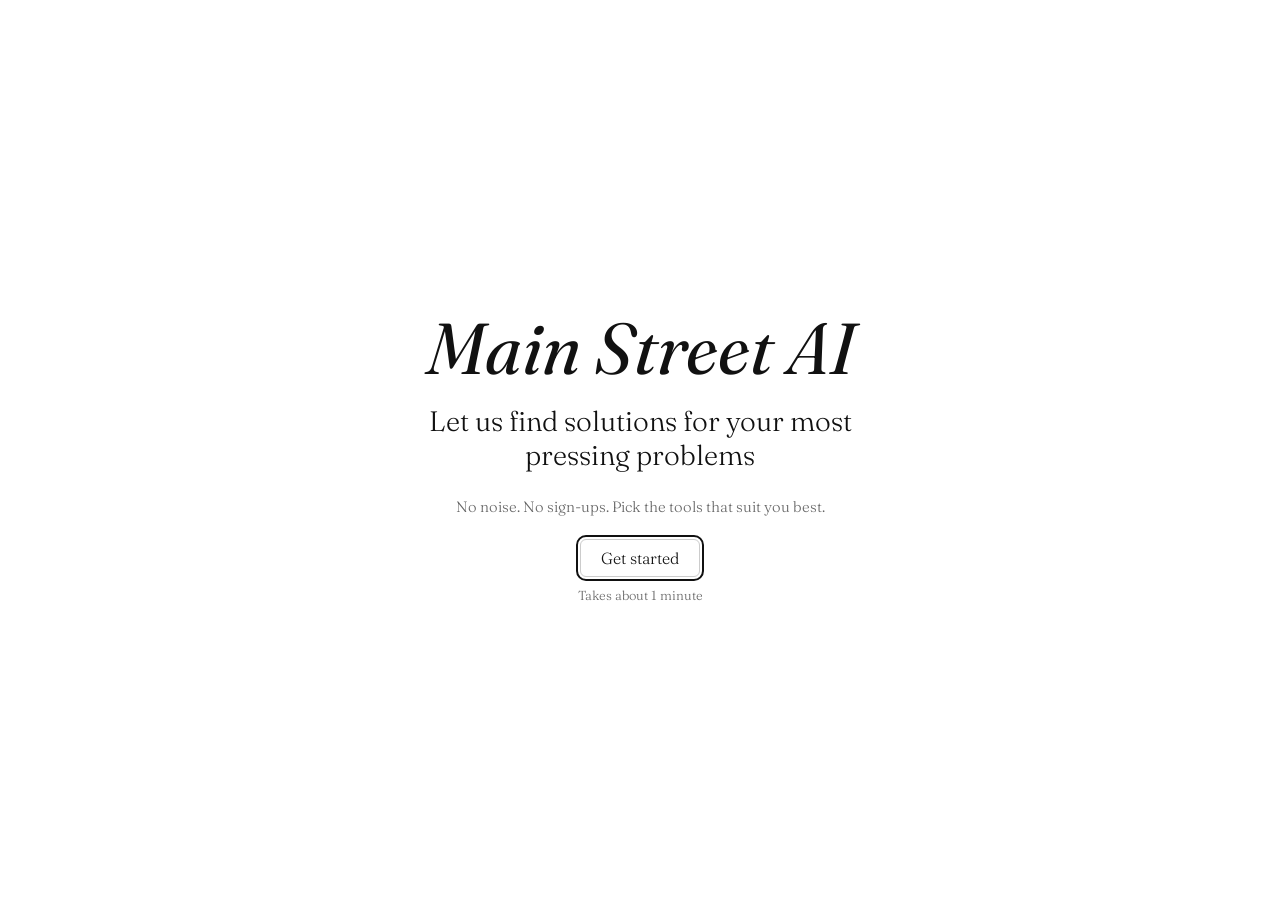
==== results.html @ 28d640fb "refactor results page" ====
<!doctype html>
<html lang="en">
<head>
  <meta charset="utf-8">
  <meta name="viewport" content="width=device-width, initial-scale=1">
  <title>Your Tools · Main Street AI</title>
  <link rel="preconnect" href="https://fonts.googleapis.com">
  <link rel="preconnect" href="https://fonts.gstatic.com" crossorigin>
  <link rel="stylesheet" href="https://fonts.googleapis.com/css2?family=Fraunces:ital,opsz,wght@0,9..144,300;0,9..144,400;1,9..144,400&display=swap">
  <link rel="stylesheet" href="style.css">
</head>
<body>
  <main class="wide">
    <h1 class="sr-only">Recommended tools for your business</h1>
    <p class="status" id="loading" role="status">Finding tools that fit your business...</p>

    <div id="error" hidden>
      <p class="status" id="errorText" role="alert"></p>
      <div class="buttons centered"><button id="retry">Try again</button></div>
    </div>

    <div id="content" hidden>
      <section class="understood">
        <p class="label">Here's what we understood <a href="index.html#review" aria-label="Edit your answers">Edit</a></p>
        <dl id="understood"></dl>
      </section>

      <!-- Stays at the top of the screen: what they've picked and the monthly total. -->
      <div class="picks" id="picks" role="status"></div>

      <p class="status" id="empty" hidden></p>

      <!-- Left: scrollable list. Right: details of the chosen tool. -->
      <div class="browse" id="browse">
        <ul class="tool-list" id="list" aria-label="Recommended tools"></ul>
        <section class="detail" id="detail" aria-live="polite"></section>
      </div>

      <section id="compare" hidden aria-labelledby="compareTitle">
        <h2 class="label" id="compareTitle">Compare</h2>
        <div class="table-wrap"><table id="compareTable"><caption class="sr-only">Side-by-side comparison of the tools you selected</caption></table></div>
      </section>
    </div>
  </main>

  <script>
    const TIMEOUT_MS = 10000;
    const MAX_PICKS = 3;
    const useSample = new URLSearchParams(location.search).has("sample");
    let responses = [];
    try { responses = JSON.parse(localStorage.getItem("responses")) || []; } catch {}
    // Never went through the questions (e.g. opened this page directly): start there instead.
    // Saved-but-empty answers still proceed, since the review step only nudges, it doesn't block.
    const neverAnswered = !useSample && (!Array.isArray(responses) || responses.length === 0);
    if (neverAnswered) location.replace("index.html");
    const $ = (id) => document.getElementById(id);
    let categories, checks, config, data;
    let current = null; // name of the tool shown on the right
    const selected = new Set();

    function el(tag, props = {}, ...children) {
      const node = Object.assign(document.createElement(tag), props);
      node.append(...children);
      return node;
    }
    const money = (n) => `$${Number.isInteger(n) ? n : n.toFixed(2)}`;
    const price = (t) =>
      t.price_monthly != null ? `${money(t.price_monthly)}/month` : t.custom_pricing ? "Contact sales for pricing" : "Price not published";
    const labelOf = (id) => (categories.find((c) => c.id === id) || {}).label || id;
    const tag = (rec) => el("span", { className: "tag", textContent: labelOf(rec.category) });
    // "4.5/5" on screen; screen readers hear "Match 4.5 out of 5".
    const matchBadge = (rec) => el("span", { className: "match" },
      el("span", { textContent: `${rec.match}/5`, ariaHidden: "true" }),
      el("span", { className: "sr-only", textContent: `Match ${rec.match} out of 5` }));
    // ✓ / – on screen; "Yes" / "No" for screen readers.
    const mark = (yes) => [
      el("span", { textContent: yes ? "✓" : "–", ariaHidden: "true" }),
      el("span", { className: "sr-only", textContent: yes ? "Yes" : "No" }),
    ];

    function show(which) {
      for (const id of ["loading", "error", "content"]) $(id).hidden = id !== which;
    }

    async function getJson(url, options) {
      const res = await fetch(url, options);
      if (!res.ok) throw new Error(`HTTP ${res.status}`);
      return res.json();
    }

    async function load() {
      show("loading");
      try {
        [categories, checks, config] = await Promise.all(
          ["categories", "checks", "config"].map((f) => getJson(`data/${f}.json`)));
        const key = JSON.stringify(responses);
        let cached = null;
        try { cached = JSON.parse(localStorage.getItem("results")); } catch {}
        if (useSample) {
          data = await getJson("data/sample-response.json");
        } else if (cached && cached.key === key) {
          data = cached.data; // reloading the page doesn't spend another API call
        } else {
          data = await getJson("api/recommend", {
            method: "POST",
            headers: { "Content-Type": "application/json" },
            body: JSON.stringify({ responses }),
            signal: AbortSignal.timeout(TIMEOUT_MS),
          });
          localStorage.setItem("results", JSON.stringify({ key, data }));
        }
        render();
        show("content");
      } catch (err) {
        $("errorText").textContent =
          err.name === "TimeoutError"
            ? "This is taking longer than it should. Please try again."
            : err.message === "HTTP 429"
              ? "Too many requests in a short time. Wait a minute, then try again."
              : "Something went wrong finding your tools. Please try again.";
        show("error");
      }
    }

    function render() {
      const { profile, recommendations } = data;
      const first = responses[0] && responses[0].answer;
      const name = (typeof first === "string" && first.trim()) || "";
      const business = [name, profile.business_type && `(${profile.business_type})`].filter(Boolean).join(" ");
      const problemLabels = profile.problems.map(labelOf);

      $("understood").replaceChildren(
        el("dt", { textContent: "Business" }), el("dd", { textContent: business || "Not given" }),
        el("dt", { textContent: "Problems" }), el("dd", { textContent: problemLabels.join("; ") || "Nothing we could match yet" }),
        el("dt", { textContent: "Budget" }), el("dd", { textContent: profile.budget == null ? "No limit given" : `$${profile.budget}/month` }),
      );

      const none = recommendations.length === 0;
      $("browse").hidden = none;
      $("picks").hidden = none;
      $("empty").hidden = !none;
      if (none) {
        $("compare").hidden = true;
        const covered = categories.map((c) => c.label.toLowerCase()).join(", ");
        // Understood the problem but have no tools for it, vs. didn't recognise a problem at all.
        $("empty").textContent = problemLabels.length
          ? `We understood your challenge (${problemLabels.join(", ").toLowerCase()}), but we don't have tools for it in our catalog yet.`
          : `We couldn't match your answers to a problem we cover yet (${covered}). Try editing your answers to say more about your biggest challenge.`;
        return;
      }
      if (!recommendations.some((r) => r.name === current)) current = recommendations[0].name;
      update();
    }

    // Redraw everything that depends on which tool is open and which are selected.
    function update() {
      renderList();
      renderDetail();
      renderPicks();
      renderCompare();
    }

    function renderList() {
      $("list").replaceChildren(...data.recommendations.map((rec) => {
        const isPicked = selected.has(rec.name);
        const row = el("button", { className: "tool-row" + (rec.name === current ? " active" : "") },
          el("span", { className: "row-top" }, tag(rec), isPicked ? el("span", { className: "picked", textContent: "✓ Selected" }) : ""),
          el("span", { className: "row-head" }, el("span", { className: "row-name", textContent: rec.name }), matchBadge(rec)),
          el("span", { className: "row-price", textContent: price(rec) }));
        row.setAttribute("aria-current", rec.name === current ? "true" : "false");
        row.addEventListener("click", () => {
          current = rec.name;
          update();
          // On phones the details sit below the list, so bring them into view.
          if (matchMedia("(max-width: 760px)").matches) $("detail").scrollIntoView({ behavior: "smooth", block: "start" });
        });
        return el("li", {}, row);
      }));
    }

    function renderDetail() {
      const rec = data.recommendations.find((r) => r.name === current);
      const isPicked = selected.has(rec.name);
      const full = !isPicked && selected.size >= MAX_PICKS;
      const pick = el("button", { className: "pick-btn" + (isPicked ? " on" : ""), disabled: full,
        textContent: isPicked ? "✓ Selected (remove)" : full ? `You can select up to ${MAX_PICKS}` : "Add to my selection" });
      pick.addEventListener("click", () => {
        isPicked ? selected.delete(rec.name) : selected.add(rec.name);
        update();
      });

      $("detail").replaceChildren(
        el("div", { className: "tags" }, el("span", { className: "sr-only", textContent: "Helps with: " }), tag(rec)),
        el("div", { className: "detail-head" }, el("h2", { textContent: rec.name }), matchBadge(rec)),
        el("p", { className: "detail-price", textContent: price(rec) }),
        rec.price_note ? el("p", { className: "meta", textContent: rec.price_note }) : "",
        el("p", { className: "meta", textContent: `Estimated for a business with about ${config.reference_shop.replace("employees", "staff")}. Tools that charge per person or per location may cost you more or less.` }),
        el("p", { className: "summary", textContent: rec.summary }),
        el("h3", { className: "label", textContent: "Why it fits" }),
        el("ul", { className: "reasons" }, ...rec.reasons.map((r) => el("li", { textContent: r }))),
        el("h3", { className: "label", textContent: "Small-business checks" }),
        el("ul", { className: "checks" }, ...Object.entries(checks).map(([key, desc]) =>
          el("li", { className: rec.features[key] ? "yes" : "no" }, el("span", { className: "mark" }, ...mark(rec.features[key])), " ", desc))),
        el("div", { className: "detail-actions" },
          pick,
          el("a", { href: rec.source_url, target: "_blank", rel: "noopener", textContent: "View pricing source", ariaLabel: `${rec.name} pricing source (opens in a new tab)` })),
        el("p", { className: "meta", textContent: `Last verified ${rec.last_verified}` }),
      );
    }

    // Running total of the tools they picked. Unpublished prices are named, never guessed.
    function renderPicks() {
      const tools = data.recommendations.filter((r) => selected.has(r.name));
      if (!tools.length) {
        $("picks").replaceChildren(el("span", { className: "picks-empty", textContent: `Selected tools: none yet. Add up to ${MAX_PICKS} to see your monthly total and compare them.` }));
        return;
      }
      const priced = tools.filter((t) => t.price_monthly != null);
      const total = priced.reduce((sum, t) => sum + t.price_monthly, 0);
      const unpriced = tools.length - priced.length;
      const amount = priced.length ? `${money(total)}/month` : "";
      const extra = unpriced ? `${unpriced} without a listed price` : "";
      $("picks").replaceChildren(
        el("span", { textContent: `Selected tools: ${tools.map((t) => t.name).join(" + ")} = ` }),
        el("strong", { textContent: [amount, extra].filter(Boolean).join(" + ") }),
        tools.length >= 2 ? el("a", { href: "#compare", className: "picks-link", textContent: "Compare" }) : "",
      );
    }

    function renderCompare() {
      const tools = data.recommendations.filter((r) => selected.has(r.name));
      $("compare").hidden = tools.length < 2;
      if (tools.length < 2) return;

      const row = (label, cells) =>
        el("tr", {}, el("th", { scope: "row", textContent: label }), ...cells.map((c) => el("td", {}, ...[].concat(c))));
      const names = el("tr", { className: "names" },
        el("td"), ...tools.map((t) => el("th", { scope: "col", textContent: t.name })));
      const rows = [
        names,
        row("Price", tools.map(price)),
        row("Helps with", tools.map((t) => labelOf(t.category))),
        el("tr", { className: "group" }, el("th", { colSpan: tools.length + 1, textContent: "Small-business checks" })),
        ...Object.entries(checks).map(([key, desc]) => row(desc, tools.map((t) => mark(t.features[key])))),
        row("Last verified", tools.map((t) => t.last_verified)),
      ];
      $("compareTable").replaceChildren($("compareTable").querySelector("caption"), ...rows);
    }

    $("retry").addEventListener("click", load);
    if (!neverAnswered) load();
  </script>
</body>
</html>
---- style.css ----
body {
  margin: 0;
  min-height: 100vh;
  display: flex;
  align-items: center;
  justify-content: center;
  background: #fff;
  color: #111;
  font-family: "Fraunces", Georgia, serif;
  font-weight: 300;
}

main {
  box-sizing: border-box;
  width: 100%;
  max-width: 560px;
  padding: 0 16px;
  text-align: center;
}

.progress {
  color: #666;
  font-size: 14px;
  margin-bottom: 12px;
}

.question {
  font-size: 28px;
  font-weight: inherit;
  margin: 0 0 24px;
}

/* Hidden visually, still read by screen readers. */
.sr-only {
  position: absolute;
  width: 1px;
  height: 1px;
  padding: 0;
  margin: -1px;
  overflow: hidden;
  clip: rect(0, 0, 0, 0);
  white-space: nowrap;
  border: 0;
}

/* Anything marked hidden stays hidden, even if a rule below sets display. */
[hidden] {
  display: none !important;
}

/* Answer field: a single line to write on, not a box. Grows with the text (see index.html). */
textarea {
  display: block;
  width: 100%;
  box-sizing: border-box;
  padding: 8px 0;
  font: inherit;
  font-size: 20px;
  line-height: 1.4;
  color: #111;
  background: transparent;
  border: none;
  border-bottom: 1px solid #8f8f8f; /* 3:1 against white, so the line is visible */
  border-radius: 0;
  resize: none;
  overflow: hidden;
}

textarea::placeholder {
  color: #767676; /* lightest grey that still passes contrast */
}

/* Focus: the line darkens and thickens (no box outline, no layout shift). */
textarea:focus {
  outline: none;
  border-bottom-color: #111;
  box-shadow: 0 1px 0 #111;
}

/* Clear focus ring for keyboard users on buttons, links and checkboxes. */
button:focus-visible,
a:focus-visible,
input:focus-visible {
  outline: 2px solid #111;
  outline-offset: 2px;
}

.buttons {
  display: flex;
  justify-content: space-between;
  margin-top: 12px;
}

button {
  padding: 8px 20px;
  font: inherit;
  color: #111;
  background: #fff;
  border: 1px solid #ccc;
  border-radius: 6px;
  cursor: pointer;
}

button:hover {
  border-color: #666;
}

#next {
  margin-left: auto;
}

.buttons.centered #next {
  margin-left: 0;
}

/* Intro screen */
.brand {
  font-style: italic;
  font-weight: 400;
  font-size: clamp(44px, 11vw, 72px); /* big on desktop, still fits a phone */
  line-height: 1.1;
  margin: 0 0 16px;
}

.intro-note {
  color: #666;
  font-size: 15px;
  line-height: 1.5;
  margin: 0 0 20px;
}

.eta {
  color: #666;
  font-size: 13px;
  margin: 10px 0 0;
}

/* Review step */
.review {
  text-align: left;
}

.review label {
  display: block;
  color: #666;
  font-size: 14px;
  margin-bottom: 16px;
}

.review textarea {
  margin-top: 2px;
  font-size: 17px;
}

.nudge {
  color: #666;
  font-size: 14px;
}

/* Results page */
main.wide {
  max-width: 1040px;
  padding: 48px 16px;
  text-align: left;
}

a {
  color: #111;
}

.status {
  color: #555;
  text-align: center;
  font-size: 18px;
}

.buttons.centered {
  justify-content: center;
}

.label {
  color: #666;
  font-size: 14px;
  font-weight: inherit;
  margin: 0 0 8px;
}

.label a {
  color: #666;
  margin-left: 8px;
}

.understood dl {
  display: grid;
  grid-template-columns: max-content 1fr;
  gap: 4px 16px;
  margin: 0 0 32px;
}

.understood dt {
  color: #666;
}

.understood dd {
  margin: 0;
  overflow-wrap: anywhere; /* long unbroken names must not overflow on phones */
}

.tags {
  display: flex;
  flex-wrap: wrap;
  gap: 6px;
  margin-bottom: 8px;
}

.tag {
  font-size: 12px;
  color: #444;
  background: #f1f1f1;
  border-radius: 999px;
  padding: 2px 10px;
}

/* Selected tools + total: pinned to the top of the screen while browsing. */
.picks {
  position: sticky;
  top: 0;
  z-index: 2;
  margin: 0 0 16px;
  padding: 12px 0;
  background: #fff;
  border-bottom: 1px solid #ddd;
  font-size: 15px;
}

.picks strong {
  font-weight: 400;
}

.picks-empty {
  color: #666;
}

.picks-link {
  margin-left: 12px;
}

/* List on the left, details on the right (stacks on phones, see bottom). */
.browse {
  display: grid;
  grid-template-columns: minmax(260px, 340px) 1fr;
  gap: 24px;
  align-items: start;
}

.tool-list {
  list-style: none;
  margin: 0;
  padding: 0;
  max-height: calc(100vh - 120px);
  overflow-y: auto;
  border: 1px solid #ddd;
  border-radius: 8px;
}

.tool-row {
  display: block;
  width: 100%;
  text-align: left;
  padding: 14px 16px;
  border: none;
  border-bottom: 1px solid #eee;
  border-radius: 0;
  background: #fff;
}

.tool-list li:last-child .tool-row {
  border-bottom: none;
}

.tool-row:hover {
  background: #fafafa;
}

/* The tool currently shown on the right. */
.tool-row.active {
  background: #f4f4f4;
  box-shadow: inset 3px 0 0 #111;
}

.row-top,
.row-head {
  display: flex;
  justify-content: space-between;
  align-items: baseline;
  gap: 8px;
}

.row-top {
  margin-bottom: 6px;
}

.picked {
  font-size: 12px;
}

.row-name {
  font-size: 18px;
  font-weight: 400;
}

.row-price {
  display: block;
  margin-top: 2px;
  color: #666;
  font-size: 14px;
}

.detail {
  position: sticky;
  top: 64px; /* just below the selected-tools bar */
  max-height: calc(100vh - 80px);
  overflow-y: auto;
  padding: 24px;
  border: 1px solid #ddd;
  border-radius: 8px;
}

.detail-head {
  display: flex;
  justify-content: space-between;
  align-items: baseline;
  gap: 12px;
}

.detail h2 {
  font-size: 28px;
  font-weight: 400;
  margin: 0;
}

.detail h3.label {
  margin-top: 20px;
}

.detail-price {
  font-size: 20px;
  margin: 8px 0 4px;
}

.summary {
  font-size: 17px;
  line-height: 1.5;
  margin: 16px 0;
}

.match {
  font-size: 20px;
  white-space: nowrap;
}

.meta {
  color: #666;
  font-size: 14px;
  margin: 4px 0;
}

.reasons {
  color: #555;
  padding-left: 20px;
  margin: 0;
}

.checks {
  list-style: none;
  padding: 0;
  margin: 0;
}

.checks li {
  padding: 3px 0;
}

.checks li.no {
  color: #666;
}

.checks .mark {
  display: inline-block;
  width: 1.2em;
}

.detail-actions {
  display: flex;
  flex-wrap: wrap;
  align-items: center;
  gap: 16px;
  margin: 24px 0 8px;
}

.pick-btn.on {
  color: #fff;
  background: #111;
  border-color: #111;
}

button:disabled {
  opacity: 0.6;
  cursor: default;
}

#compare {
  margin-top: 32px;
}

.table-wrap {
  overflow-x: auto;
}

table {
  width: 100%;
  border-collapse: collapse;
  font-size: 14px;
}

th,
td {
  text-align: left;
  font-weight: 300;
  padding: 8px;
  border-bottom: 1px solid #eee;
}

td {
  text-align: center;
}

tr.names th {
  font-weight: 400;
  text-align: center;
}

tr.group th {
  color: #666;
  padding-top: 20px;
}

/* Phones and narrow windows: list on top, details below it. */
@media (max-width: 760px) {
  .browse {
    grid-template-columns: 1fr;
  }

  .tool-list,
  .detail {
    position: static;
    max-height: none;
  }
}
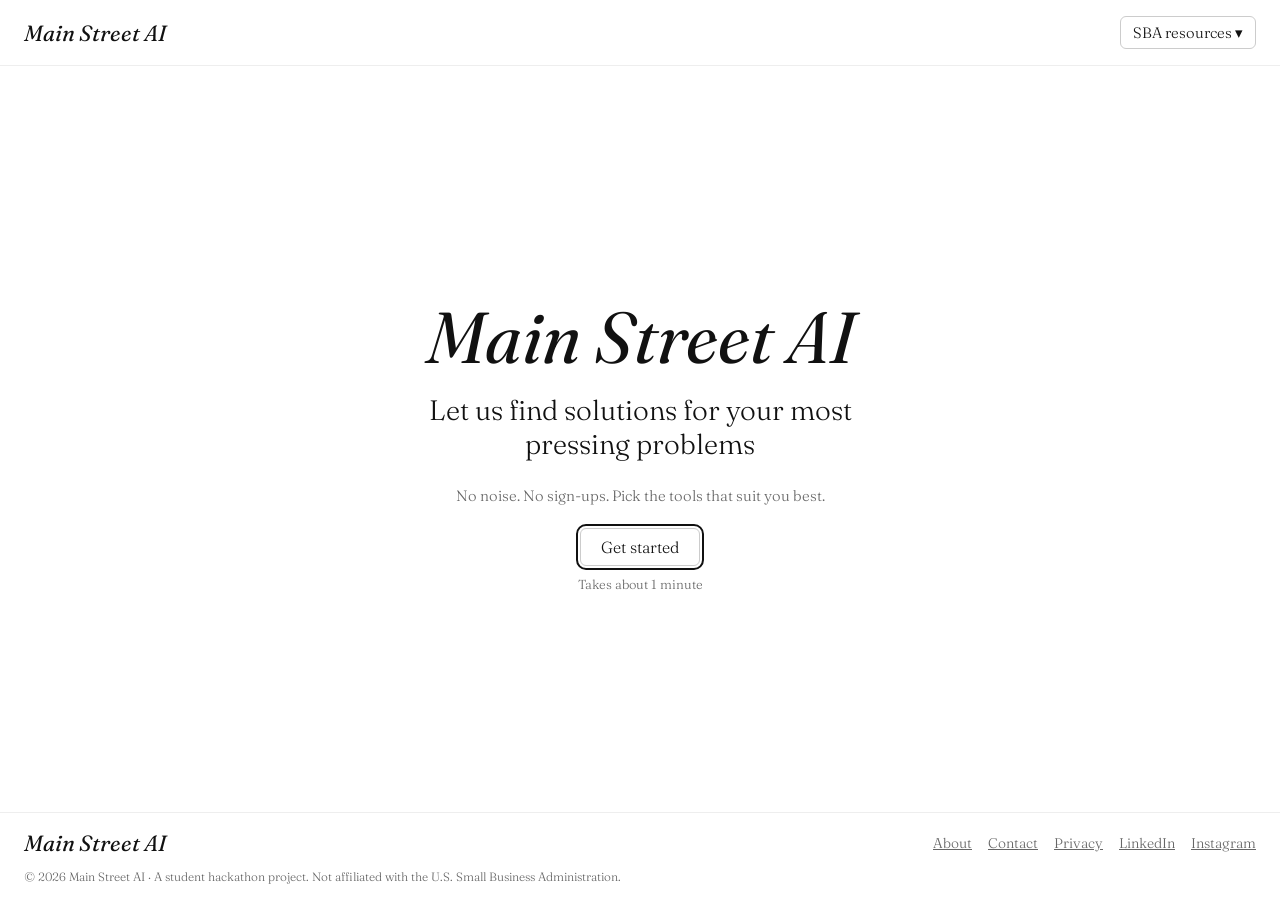
==== commit cf10e52d: "header and footer + change comparison visibility" ====
--- a/results.html
+++ b/results.html
@@ -10,6 +10,23 @@
   <link rel="stylesheet" href="style.css">
 </head>
 <body>
+  <header class="site-header">
+    <a class="logo" href="index.html">Main Street AI</a>
+    <details class="site-menu" id="siteMenu">
+      <summary>SBA resources</summary>
+      <nav class="site-menu-panel" aria-label="U.S. Small Business Administration resources">
+        <p class="site-menu-note">Free help from the U.S. Small Business Administration (opens sba.gov)</p>
+        <ul>
+          <li><a href="https://www.sba.gov/local-assistance" target="_blank" rel="noopener">Find local help: mentors and advisors</a></li>
+          <li><a href="https://www.sba.gov/local-assistance/resource-partners/small-business-development-centers-sbdc" target="_blank" rel="noopener">Small Business Development Centers</a></li>
+          <li><a href="https://www.sba.gov/funding-programs/loans/microloans" target="_blank" rel="noopener">Microloans</a></li>
+          <li><a href="https://www.sba.gov/sba-learning-platform" target="_blank" rel="noopener">Free online courses</a></li>
+          <li><a href="https://www.sba.gov/business-guide" target="_blank" rel="noopener">Business guide</a></li>
+          <li><a href="https://www.sba.gov/" target="_blank" rel="noopener">SBA.gov home</a></li>
+        </ul>
+      </nav>
+    </details>
+  </header>
   <main class="wide">
     <h1 class="sr-only">Recommended tools for your business</h1>
     <p class="status" id="loading" role="status">Finding tools that fit your business...</p>
@@ -25,23 +42,66 @@
         <dl id="understood"></dl>
       </section>
 
-      <!-- Stays at the top of the screen: what they've picked and the monthly total. -->
-      <div class="picks" id="picks" role="status"></div>
-
       <p class="status" id="empty" hidden></p>
 
       <!-- Left: scrollable list. Right: details of the chosen tool. -->
       <div class="browse" id="browse">
-        <ul class="tool-list" id="list" aria-label="Recommended tools"></ul>
+        <div class="list-pane">
+          <div class="list-tools">
+            <!-- Category filter: a dropdown of checkboxes (any mix), with select all / clear all. -->
+            <details class="filter" id="filter">
+              <summary id="filterLabel">Category: All</summary>
+              <div class="filter-menu">
+                <div class="filter-actions">
+                  <button type="button" id="filterAll">Select all</button>
+                  <button type="button" id="filterNone">Clear all</button>
+                </div>
+                <fieldset id="filterOptions"></fieldset>
+              </div>
+            </details>
+            <label class="sort">Sort by
+              <select id="sort">
+                <option value="match">Best match</option>
+                <option value="price-asc">Price: low to high</option>
+                <option value="price-desc">Price: high to low</option>
+              </select>
+            </label>
+          </div>
+          <ul class="tool-list" id="list" aria-label="Recommended tools"></ul>
+          <p class="list-count" id="listCount" hidden></p>
+        </div>
         <section class="detail" id="detail" aria-live="polite"></section>
+        <!-- Like a receipt: each selected tool, its price, and the monthly total. -->
+        <aside class="receipt" id="picks" aria-labelledby="picksTitle">
+          <h2 class="label" id="picksTitle">Your selection</h2>
+          <div id="picksBody"></div>
+        </aside>
       </div>
 
       <section id="compare" hidden aria-labelledby="compareTitle">
-        <h2 class="label" id="compareTitle">Compare</h2>
+        <div class="compare-head">
+          <h2 class="label" id="compareTitle">Compare</h2>
+          <button type="button" id="hideCompare">Hide comparison</button>
+        </div>
         <div class="table-wrap"><table id="compareTable"><caption class="sr-only">Side-by-side comparison of the tools you selected</caption></table></div>
       </section>
     </div>
   </main>
+
+  <footer class="site-footer">
+    <a class="logo" href="index.html">Main Street AI</a>
+    <nav class="footer-links" aria-label="Footer">
+      <!-- Placeholder links -->
+      <a href="#">About</a>
+      <a href="#">Contact</a>
+      <a href="#">Privacy</a>
+      <a href="#">LinkedIn</a>
+      <a href="#">Instagram</a>
+    </nav>
+    <p class="footer-note">© 2026 Main Street AI · A student hackathon project. Not affiliated with the U.S. Small Business Administration.</p>
+  </footer>
+
+  <script src="site.js"></script>
 
   <script>
     const TIMEOUT_MS = 10000;
@@ -56,6 +116,9 @@
     const $ = (id) => document.getElementById(id);
     let categories, checks, config, data;
     let current = null; // name of the tool shown on the right
+    let sortBy = "match";
+    let filterCats = new Set(); // categories currently shown in the list
+    let showCompare = false; // the comparison table opens only on request
     const selected = new Set();
 
     function el(tag, props = {}, ...children) {
@@ -109,8 +172,8 @@
           });
           localStorage.setItem("results", JSON.stringify({ key, data }));
         }
+        show("content"); // visible first, so the list can measure its rows
         render();
-        show("content");
       } catch (err) {
         $("errorText").textContent =
           err.name === "TimeoutError"
@@ -137,7 +200,6 @@
 
       const none = recommendations.length === 0;
       $("browse").hidden = none;
-      $("picks").hidden = none;
       $("empty").hidden = !none;
       if (none) {
         $("compare").hidden = true;
@@ -148,20 +210,77 @@
           : `We couldn't match your answers to a problem we cover yet (${covered}). Try editing your answers to say more about your biggest challenge.`;
         return;
       }
-      if (!recommendations.some((r) => r.name === current)) current = recommendations[0].name;
+      buildFilter();
       update();
     }
 
-    // Redraw everything that depends on which tool is open and which are selected.
+    // The list after the category filter and sort. "Best match" keeps the API's order.
+    // Price sorts put tools without a listed price last, in both directions.
+    function visible() {
+      const list = data.recommendations.filter((r) => filterCats.has(r.category));
+      if (sortBy === "match") return list;
+      const dir = sortBy === "price-asc" ? 1 : -1;
+      return [...list].sort((a, b) => {
+        if (a.price_monthly == null || b.price_monthly == null) return (a.price_monthly == null) - (b.price_monthly == null);
+        return dir * (a.price_monthly - b.price_monthly);
+      });
+    }
+
+    // Redraw everything that depends on the filter, the open tool and the selection.
     function update() {
-      renderList();
+      const shown = visible();
+      if (!shown.some((r) => r.name === current)) current = shown.length ? shown[0].name : null;
+      syncFilter();
+      renderList(shown);
       renderDetail();
       renderPicks();
       renderCompare();
     }
 
-    function renderList() {
-      $("list").replaceChildren(...data.recommendations.map((rec) => {
+    // Category filter: only the owner's own categories (with counts), and only when there's more than one.
+    const allCats = () => [...new Set(data.recommendations.map((r) => r.category))];
+    function buildFilter() {
+      const cats = allCats();
+      filterCats = new Set(cats);
+      $("filter").hidden = cats.length < 2;
+      $("filterOptions").replaceChildren(
+        el("legend", { className: "sr-only", textContent: "Show tools for these categories" }),
+        ...cats.map((c) => {
+          const box = el("input", { type: "checkbox", value: c });
+          box.addEventListener("change", () => {
+            box.checked ? filterCats.add(c) : filterCats.delete(c);
+            update();
+          });
+          const n = data.recommendations.filter((r) => r.category === c).length;
+          return el("label", {}, box, `${labelOf(c)} (${n})`);
+        }));
+    }
+
+    // Keep the checkboxes and the dropdown's label in step with the current filter.
+    function syncFilter() {
+      $("filterOptions").querySelectorAll("input").forEach((box) => { box.checked = filterCats.has(box.value); });
+      const n = filterCats.size;
+      $("filterLabel").textContent = `Category: ${
+        n === allCats().length ? "All" : n === 0 ? "None" : n === 1 ? labelOf([...filterCats][0]) : `${n} selected`}`;
+    }
+
+    $("hideCompare").addEventListener("click", () => { showCompare = false; update(); });
+    $("filterAll").addEventListener("click", () => { filterCats = new Set(allCats()); update(); });
+    $("filterNone").addEventListener("click", () => { filterCats = new Set(); update(); });
+    // Close the dropdown on a click outside it, or with Escape.
+    document.addEventListener("click", (e) => { if (!$("filter").contains(e.target)) $("filter").open = false; });
+    $("filter").addEventListener("keydown", (e) => {
+      if (e.key === "Escape" && $("filter").open) { $("filter").open = false; $("filterLabel").focus(); }
+    });
+
+    function renderList(shown) {
+      const scrolled = $("list").scrollTop; // redrawing must not jump the list back to the top
+      if (!shown.length) {
+        $("list").replaceChildren(el("li", { className: "list-empty", textContent: "No categories selected. Choose at least one in Category." }));
+        limitList();
+        return;
+      }
+      $("list").replaceChildren(...shown.map((rec) => {
         const isPicked = selected.has(rec.name);
         const row = el("button", { className: "tool-row" + (rec.name === current ? " active" : "") },
           el("span", { className: "row-top" }, tag(rec), isPicked ? el("span", { className: "picked", textContent: "✓ Selected" }) : ""),
@@ -176,10 +295,30 @@
         });
         return el("li", {}, row);
       }));
-    }
+      limitList();
+      $("list").scrollTop = scrolled;
+    }
+
+    // Show 5 tools at a time; the rest scroll inside the list instead of stretching the page.
+    const VISIBLE_ROWS = 5;
+    function limitList() {
+      const list = $("list");
+      const rows = list.children;
+      list.style.maxHeight = "";
+      $("listCount").hidden = rows.length <= VISIBLE_ROWS;
+      if (rows.length <= VISIBLE_ROWS) return;
+      list.style.maxHeight = `${rows[VISIBLE_ROWS - 1].getBoundingClientRect().bottom - list.getBoundingClientRect().top}px`;
+      $("listCount").textContent = `${rows.length} tools · scroll the list for more`;
+    }
+    window.addEventListener("resize", () => { if (data) limitList(); });
+    document.fonts.ready.then(() => { if (data) limitList(); });
 
     function renderDetail() {
       const rec = data.recommendations.find((r) => r.name === current);
+      if (!rec) {
+        $("detail").replaceChildren(el("p", { className: "receipt-empty", textContent: "Pick a category to see tool details here." }));
+        return;
+      }
       const isPicked = selected.has(rec.name);
       const full = !isPicked && selected.size >= MAX_PICKS;
       const pick = el("button", { className: "pick-btn" + (isPicked ? " on" : ""), disabled: full,
@@ -212,25 +351,53 @@
     function renderPicks() {
       const tools = data.recommendations.filter((r) => selected.has(r.name));
       if (!tools.length) {
-        $("picks").replaceChildren(el("span", { className: "picks-empty", textContent: `Selected tools: none yet. Add up to ${MAX_PICKS} to see your monthly total and compare them.` }));
+        $("picksBody").replaceChildren(el("p", { className: "receipt-empty", textContent: `Nothing selected yet. Add up to ${MAX_PICKS} tools to see your monthly total.` }));
         return;
       }
       const priced = tools.filter((t) => t.price_monthly != null);
       const total = priced.reduce((sum, t) => sum + t.price_monthly, 0);
       const unpriced = tools.length - priced.length;
-      const amount = priced.length ? `${money(total)}/month` : "";
-      const extra = unpriced ? `${unpriced} without a listed price` : "";
-      $("picks").replaceChildren(
-        el("span", { textContent: `Selected tools: ${tools.map((t) => t.name).join(" + ")} = ` }),
-        el("strong", { textContent: [amount, extra].filter(Boolean).join(" + ") }),
-        tools.length >= 2 ? el("a", { href: "#compare", className: "picks-link", textContent: "Compare" }) : "",
+
+      const line = (t) => {
+        const remove = el("button", { className: "receipt-remove", textContent: "×", ariaLabel: `Remove ${t.name}` });
+        remove.addEventListener("click", () => { selected.delete(t.name); update(); });
+        const open = el("button", { className: "receipt-name", textContent: t.name });
+        open.addEventListener("click", () => { current = t.name; filterCats.add(t.category); update(); });
+        return el("li", {}, open,
+          el("span", { className: "receipt-price", textContent: t.price_monthly != null ? money(t.price_monthly) : "—" }),
+          remove);
+      };
+
+      $("picksBody").replaceChildren(
+        el("ul", { className: "receipt-lines" }, ...tools.map(line)),
+        el("p", { className: "receipt-total", role: "status" },
+          el("span", { textContent: "Total" }),
+          el("span", { textContent: priced.length ? `${money(total)}/month` : "—" })),
+        unpriced ? el("p", { className: "receipt-note", textContent: `+ ${unpriced} without a listed price (contact the vendor)` }) : "",
+        tools.length >= 2
+          ? compareButton(tools.length)
+          : el("p", { className: "receipt-note", textContent: "Add another to compare side by side." }),
       );
+    }
+
+    // The comparison only appears when they ask for it.
+    function compareButton(n) {
+      const btn = el("button", { type: "button", className: "receipt-compare", textContent: showCompare ? "Hide comparison" : `Compare these ${n}` });
+      btn.setAttribute("aria-expanded", String(showCompare));
+      btn.setAttribute("aria-controls", "compare");
+      btn.addEventListener("click", () => {
+        showCompare = !showCompare;
+        update();
+        if (showCompare) $("compare").scrollIntoView({ behavior: "smooth", block: "start" });
+      });
+      return btn;
     }
 
     function renderCompare() {
       const tools = data.recommendations.filter((r) => selected.has(r.name));
-      $("compare").hidden = tools.length < 2;
-      if (tools.length < 2) return;
+      if (tools.length < 2) showCompare = false; // nothing left to compare
+      $("compare").hidden = !showCompare;
+      if (!showCompare) return;
 
       const row = (label, cells) =>
         el("tr", {}, el("th", { scope: "row", textContent: label }), ...cells.map((c) => el("td", {}, ...[].concat(c))));
@@ -247,6 +414,7 @@
       $("compareTable").replaceChildren($("compareTable").querySelector("caption"), ...rows);
     }
 
+    $("sort").addEventListener("change", (e) => { sortBy = e.target.value; update(); });
     $("retry").addEventListener("click", load);
     if (!neverAnswered) load();
   </script>
--- a/style.css
+++ b/style.css
@@ -1,9 +1,9 @@
+/* Page: header on top, footer at the bottom, content centred in between. */
 body {
   margin: 0;
   min-height: 100vh;
   display: flex;
-  align-items: center;
-  justify-content: center;
+  flex-direction: column;
   background: #fff;
   color: #111;
   font-family: "Fraunces", Georgia, serif;
@@ -14,6 +14,7 @@
   box-sizing: border-box;
   width: 100%;
   max-width: 560px;
+  margin: auto; /* centres the questions between header and footer */
   padding: 0 16px;
   text-align: center;
 }
@@ -159,8 +160,9 @@
 
 /* Results page */
 main.wide {
-  max-width: 1040px;
-  padding: 48px 16px;
+  max-width: 1280px;
+  margin: 0 auto;
+  padding: 32px 16px 48px;
   text-align: left;
 }
 
@@ -221,53 +223,231 @@
   padding: 2px 10px;
 }
 
-/* Selected tools + total: pinned to the top of the screen while browsing. */
-.picks {
-  position: sticky;
-  top: 0;
-  z-index: 2;
-  margin: 0 0 16px;
-  padding: 12px 0;
-  background: #fff;
-  border-bottom: 1px solid #ddd;
+/* Your selection, styled like a receipt: line items, dashed rule, total. */
+.receipt {
+  background: #fafafa;
   font-size: 15px;
 }
 
-.picks strong {
+.receipt .label {
+  margin-bottom: 12px;
+}
+
+.receipt-empty {
+  color: #666;
+  margin: 0;
+}
+
+.receipt-lines {
+  list-style: none;
+  margin: 0;
+  padding: 0 0 10px;
+  border-bottom: 1px dashed #8f8f8f;
+}
+
+.receipt-lines li {
+  display: flex;
+  align-items: baseline;
+  gap: 8px;
+  padding: 6px 0;
+}
+
+.receipt-name {
+  flex: 1;
+  padding: 0;
+  text-align: left;
+  background: none;
+  border: none;
+  text-decoration: underline;
+  text-decoration-color: #ccc;
+  text-underline-offset: 3px;
+}
+
+.receipt-price {
+  white-space: nowrap;
+}
+
+.receipt-remove {
+  padding: 0 6px;
+  color: #666;
+  font-size: 18px;
+  line-height: 1;
+  background: none;
+  border: none;
+}
+
+.receipt-remove:hover {
+  color: #111;
+}
+
+.receipt-total {
+  display: flex;
+  justify-content: space-between;
+  margin: 10px 0 4px;
+  font-size: 18px;
   font-weight: 400;
 }
 
-.picks-empty {
-  color: #666;
-}
-
-.picks-link {
-  margin-left: 12px;
-}
-
-/* List on the left, details on the right (stacks on phones, see bottom). */
+.receipt-note {
+  color: #666;
+  font-size: 13px;
+  margin: 4px 0 0;
+}
+
+.receipt-compare {
+  margin-top: 12px;
+}
+
+.compare-head {
+  display: flex;
+  justify-content: space-between;
+  align-items: baseline;
+}
+
+.compare-head button {
+  padding: 2px 10px;
+  font-size: 13px;
+}
+
+/* List | details | selection. Narrower screens: selection moves above (see bottom). */
 .browse {
   display: grid;
-  grid-template-columns: minmax(260px, 340px) 1fr;
+  grid-template-columns: repeat(3, minmax(0, 1fr)); /* three equal panels */
   gap: 24px;
-  align-items: start;
-}
-
+  align-items: stretch; /* and equal heights */
+}
+
+/* The three panels share one look: bordered box, same padding. */
+.list-pane,
+.detail,
+.receipt {
+  box-sizing: border-box;
+  padding: 20px;
+  border: 1px solid #ddd;
+  border-radius: 8px;
+}
+
+.list-pane {
+  display: flex;
+  flex-direction: column;
+}
+
+.list-count {
+  color: #666;
+  font-size: 13px;
+  margin: 10px 0 0;
+}
+
+/* Category filter + sort, above the list. */
+.list-tools {
+  display: flex;
+  flex-wrap: wrap;
+  align-items: center;
+  gap: 10px;
+  margin-bottom: 12px;
+}
+
+/* Category dropdown: a <details> that opens a small menu of checkboxes. */
+.filter {
+  position: relative;
+}
+
+.filter summary {
+  list-style: none;
+  padding: 4px 10px;
+  font-size: 13px;
+  border: 1px solid #8f8f8f;
+  border-radius: 6px;
+  cursor: pointer;
+}
+
+.filter summary::-webkit-details-marker {
+  display: none;
+}
+
+.filter summary::after {
+  content: " ▾";
+}
+
+.filter summary:focus-visible {
+  outline: 2px solid #111;
+  outline-offset: 2px;
+}
+
+.filter-menu {
+  position: absolute;
+  z-index: 5;
+  top: calc(100% + 6px);
+  left: 0;
+  min-width: 240px;
+  padding: 12px;
+  background: #fff;
+  border: 1px solid #ddd;
+  border-radius: 8px;
+  box-shadow: 0 6px 20px rgba(0, 0, 0, 0.08);
+}
+
+.filter-actions {
+  display: flex;
+  gap: 8px;
+  margin-bottom: 8px;
+}
+
+.filter-actions button {
+  padding: 2px 10px;
+  font-size: 13px;
+}
+
+.filter fieldset {
+  margin: 0;
+  padding: 0;
+  border: none;
+}
+
+.filter label {
+  display: flex;
+  align-items: center;
+  gap: 8px;
+  padding: 5px 0;
+  font-size: 14px;
+  cursor: pointer;
+}
+
+.list-empty {
+  padding: 16px 20px;
+  color: #666;
+}
+
+.sort {
+  color: #666;
+  font-size: 13px;
+}
+
+.sort select {
+  margin-left: 6px;
+  padding: 4px 6px;
+  font: inherit;
+  color: #111;
+  background: #fff;
+  border: 1px solid #8f8f8f;
+  border-radius: 6px;
+}
+
+/* Height is capped at 5 rows by the page script; the rest scrolls. */
 .tool-list {
   list-style: none;
-  margin: 0;
+  margin: 0 -20px; /* rows run edge to edge inside the panel */
   padding: 0;
-  max-height: calc(100vh - 120px);
   overflow-y: auto;
-  border: 1px solid #ddd;
-  border-radius: 8px;
+  border-top: 1px solid #eee;
+  border-bottom: 1px solid #eee;
 }
 
 .tool-row {
   display: block;
   width: 100%;
   text-align: left;
-  padding: 14px 16px;
+  padding: 14px 20px;
   border: none;
   border-bottom: 1px solid #eee;
   border-radius: 0;
@@ -317,13 +497,7 @@
 }
 
 .detail {
-  position: sticky;
-  top: 64px; /* just below the selected-tools bar */
-  max-height: calc(100vh - 80px);
-  overflow-y: auto;
-  padding: 24px;
-  border: 1px solid #ddd;
-  border-radius: 8px;
+  min-width: 0;
 }
 
 .detail-head {
@@ -445,15 +619,130 @@
   padding-top: 20px;
 }
 
+/* Mid-size windows: not enough room for three columns, so the selection sits above. */
+@media (max-width: 1100px) {
+  .browse {
+    grid-template-columns: repeat(2, minmax(0, 1fr));
+  }
+
+  .receipt {
+    grid-column: 1 / -1;
+    order: -1;
+  }
+}
+
 /* Phones and narrow windows: list on top, details below it. */
 @media (max-width: 760px) {
   .browse {
     grid-template-columns: 1fr;
   }
-
-  .tool-list,
-  .detail {
-    position: static;
-    max-height: none;
-  }
-}
+}
+
+/* ---------- Site header and footer (both pages) ---------- */
+.site-header,
+.site-footer {
+  box-sizing: border-box;
+  width: 100%;
+  padding: 16px 24px;
+}
+
+.site-header {
+  display: flex;
+  justify-content: space-between;
+  align-items: center;
+  border-bottom: 1px solid #eee;
+}
+
+.logo {
+  color: #111;
+  font-size: 22px;
+  font-style: italic;
+  font-weight: 400;
+  text-decoration: none;
+}
+
+/* SBA resources menu, top right. */
+.site-menu {
+  position: relative;
+}
+
+.site-menu summary {
+  list-style: none;
+  padding: 6px 12px;
+  font-size: 15px;
+  border: 1px solid #ccc;
+  border-radius: 6px;
+  cursor: pointer;
+}
+
+.site-menu summary::-webkit-details-marker {
+  display: none;
+}
+
+.site-menu summary::after {
+  content: " ▾";
+}
+
+.site-menu summary:focus-visible {
+  outline: 2px solid #111;
+  outline-offset: 2px;
+}
+
+.site-menu-panel {
+  position: absolute;
+  z-index: 10;
+  top: calc(100% + 8px);
+  right: 0;
+  width: min(300px, calc(100vw - 32px));
+  padding: 16px;
+  background: #fff;
+  border: 1px solid #ddd;
+  border-radius: 8px;
+  box-shadow: 0 6px 20px rgba(0, 0, 0, 0.08);
+  text-align: left;
+}
+
+.site-menu-note {
+  margin: 0 0 8px;
+  color: #666;
+  font-size: 13px;
+}
+
+.site-menu-panel ul {
+  list-style: none;
+  margin: 0;
+  padding: 0;
+}
+
+.site-menu-panel a {
+  display: block;
+  padding: 6px 0;
+  font-size: 15px;
+}
+
+.site-footer {
+  display: flex;
+  flex-wrap: wrap;
+  align-items: center;
+  justify-content: space-between;
+  gap: 12px 24px;
+  border-top: 1px solid #eee;
+  color: #666;
+  font-size: 14px;
+}
+
+.footer-links {
+  display: flex;
+  flex-wrap: wrap;
+  gap: 16px;
+}
+
+.footer-links a {
+  color: #666;
+}
+
+.footer-note {
+  width: 100%;
+  margin: 0;
+  font-size: 12px;
+}
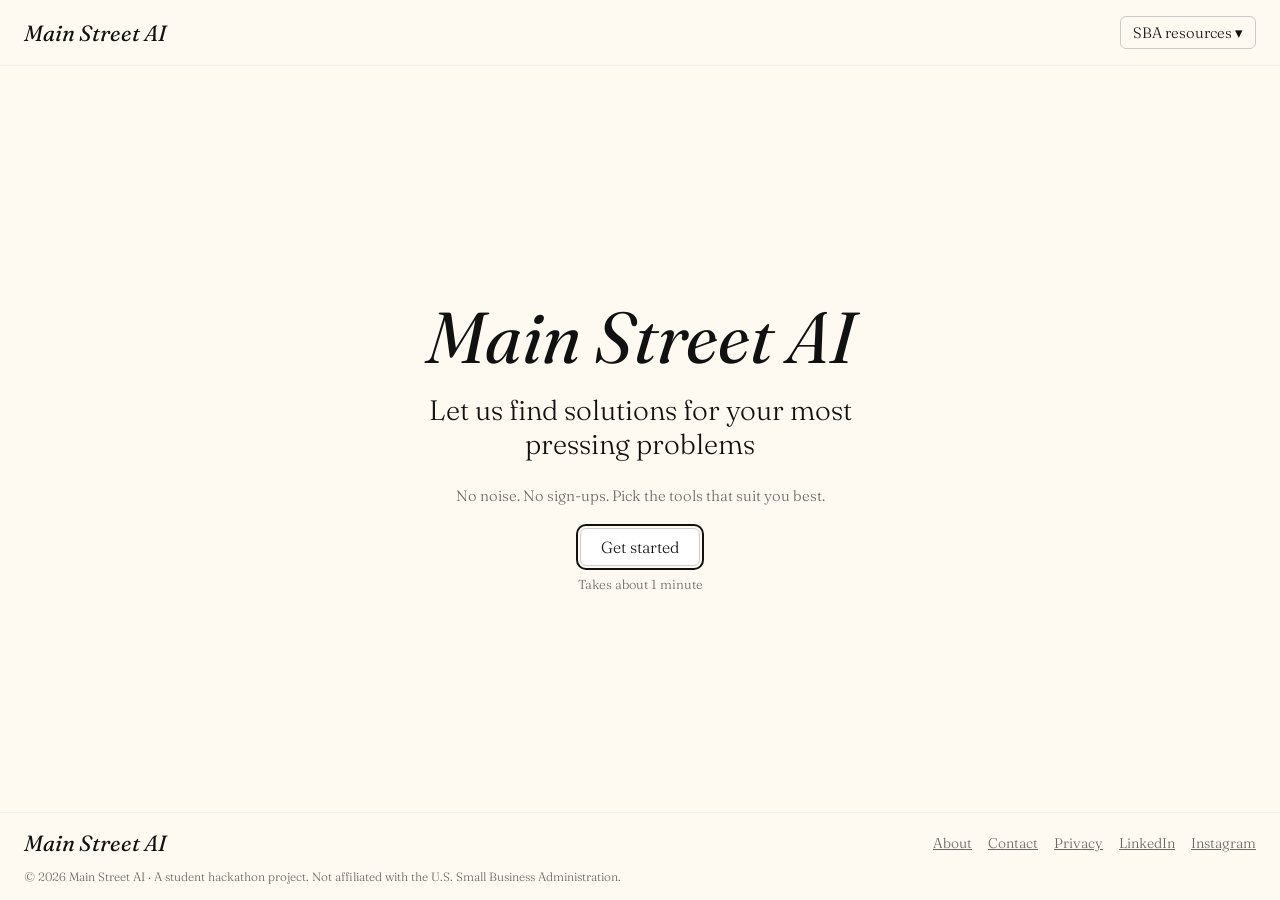
==== commit 1d6b4bf1: "categories have distinct color" ====
--- a/results.html
+++ b/results.html
@@ -78,11 +78,11 @@
         </aside>
       </div>
 
+      <!-- Tools lined up to compare (separate from the cart), with the button that opens the table. -->
+      <div class="compare-bar" id="compareBar" hidden></div>
+
       <section id="compare" hidden aria-labelledby="compareTitle">
-        <div class="compare-head">
-          <h2 class="label" id="compareTitle">Compare</h2>
-          <button type="button" id="hideCompare">Hide comparison</button>
-        </div>
+        <h2 class="label" id="compareTitle">Compare</h2>
         <div class="table-wrap"><table id="compareTable"><caption class="sr-only">Side-by-side comparison of the tools you selected</caption></table></div>
       </section>
     </div>
@@ -105,7 +105,7 @@
 
   <script>
     const TIMEOUT_MS = 10000;
-    const MAX_PICKS = 3;
+    const MAX_COMPARE = 3; // side-by-side columns; the cart itself has no limit
     const useSample = new URLSearchParams(location.search).has("sample");
     let responses = [];
     try { responses = JSON.parse(localStorage.getItem("responses")) || []; } catch {}
@@ -114,12 +114,13 @@
     const neverAnswered = !useSample && (!Array.isArray(responses) || responses.length === 0);
     if (neverAnswered) location.replace("index.html");
     const $ = (id) => document.getElementById(id);
-    let categories, checks, config, data;
+    let categories, checks, data;
     let current = null; // name of the tool shown on the right
     let sortBy = "match";
     let filterCats = new Set(); // categories currently shown in the list
     let showCompare = false; // the comparison table opens only on request
-    const selected = new Set();
+    const selected = new Set(); // the cart: tools they plan to use, with a running total
+    const comparing = new Set(); // separate: tools to see side by side (no need to add to the cart)
 
     function el(tag, props = {}, ...children) {
       const node = Object.assign(document.createElement(tag), props);
@@ -127,10 +128,14 @@
       return node;
     }
     const money = (n) => `$${Number.isInteger(n) ? n : n.toFixed(2)}`;
+    // Prices are each tool's cheapest plan; owners choose the tier that fits them on the vendor's page.
     const price = (t) =>
-      t.price_monthly != null ? `${money(t.price_monthly)}/month` : t.custom_pricing ? "Contact sales for pricing" : "Price not published";
+      t.price_monthly === 0 ? "Free plan available"
+        : t.price_monthly != null ? `Starting from ${money(t.price_monthly)}/month`
+        : t.custom_pricing ? "Contact sales for pricing" : "Price not published";
     const labelOf = (id) => (categories.find((c) => c.id === id) || {}).label || id;
-    const tag = (rec) => el("span", { className: "tag", textContent: labelOf(rec.category) });
+    // Each category gets its own pastel colour (see .tag-* in style.css).
+    const tag = (rec) => el("span", { className: `tag tag-${rec.category}`, textContent: labelOf(rec.category) });
     // "4.5/5" on screen; screen readers hear "Match 4.5 out of 5".
     const matchBadge = (rec) => el("span", { className: "match" },
       el("span", { textContent: `${rec.match}/5`, ariaHidden: "true" }),
@@ -154,8 +159,7 @@
     async function load() {
       show("loading");
       try {
-        [categories, checks, config] = await Promise.all(
-          ["categories", "checks", "config"].map((f) => getJson(`data/${f}.json`)));
+        [categories, checks] = await Promise.all(["categories", "checks"].map((f) => getJson(`data/${f}.json`)));
         const key = JSON.stringify(responses);
         let cached = null;
         try { cached = JSON.parse(localStorage.getItem("results")); } catch {}
@@ -234,6 +238,7 @@
       renderList(shown);
       renderDetail();
       renderPicks();
+      renderCompareBar();
       renderCompare();
     }
 
@@ -264,7 +269,6 @@
         n === allCats().length ? "All" : n === 0 ? "None" : n === 1 ? labelOf([...filterCats][0]) : `${n} selected`}`;
     }
 
-    $("hideCompare").addEventListener("click", () => { showCompare = false; update(); });
     $("filterAll").addEventListener("click", () => { filterCats = new Set(allCats()); update(); });
     $("filterNone").addEventListener("click", () => { filterCats = new Set(); update(); });
     // Close the dropdown on a click outside it, or with Escape.
@@ -281,9 +285,9 @@
         return;
       }
       $("list").replaceChildren(...shown.map((rec) => {
-        const isPicked = selected.has(rec.name);
+        const marks = [selected.has(rec.name) && "✓ Selected", comparing.has(rec.name) && "⇄ Comparing"].filter(Boolean).join(" · ");
         const row = el("button", { className: "tool-row" + (rec.name === current ? " active" : "") },
-          el("span", { className: "row-top" }, tag(rec), isPicked ? el("span", { className: "picked", textContent: "✓ Selected" }) : ""),
+          el("span", { className: "row-top" }, tag(rec), marks ? el("span", { className: "picked", textContent: marks }) : ""),
           el("span", { className: "row-head" }, el("span", { className: "row-name", textContent: rec.name }), matchBadge(rec)),
           el("span", { className: "row-price", textContent: price(rec) }));
         row.setAttribute("aria-current", rec.name === current ? "true" : "false");
@@ -320,11 +324,19 @@
         return;
       }
       const isPicked = selected.has(rec.name);
-      const full = !isPicked && selected.size >= MAX_PICKS;
-      const pick = el("button", { className: "pick-btn" + (isPicked ? " on" : ""), disabled: full,
-        textContent: isPicked ? "✓ Selected (remove)" : full ? `You can select up to ${MAX_PICKS}` : "Add to my selection" });
+      const pick = el("button", { className: "pick-btn" + (isPicked ? " on" : ""),
+        textContent: isPicked ? "✓ In my selection (remove)" : "Add to my selection" });
       pick.addEventListener("click", () => {
         isPicked ? selected.delete(rec.name) : selected.add(rec.name);
+        update();
+      });
+
+      const isComparing = comparing.has(rec.name);
+      const full = !isComparing && comparing.size >= MAX_COMPARE;
+      const cmp = el("button", { className: "compare-btn" + (isComparing ? " on" : ""), disabled: full,
+        textContent: isComparing ? "⇄ Comparing (remove)" : full ? `Compare up to ${MAX_COMPARE}` : "Add to compare" });
+      cmp.addEventListener("click", () => {
+        isComparing ? comparing.delete(rec.name) : comparing.add(rec.name);
         update();
       });
 
@@ -333,8 +345,8 @@
         el("div", { className: "detail-head" }, el("h2", { textContent: rec.name }), matchBadge(rec)),
         el("p", { className: "detail-price", textContent: price(rec) }),
         rec.price_note ? el("p", { className: "meta", textContent: rec.price_note }) : "",
-        el("p", { className: "meta", textContent: `Estimated for a business with about ${config.reference_shop.replace("employees", "staff")}. Tools that charge per person or per location may cost you more or less.` }),
-        el("p", { className: "summary", textContent: rec.summary }),
+        el("p", { className: "meta", textContent: "Cheapest plan shown. Bigger plans cost more; check the pricing page for the one that fits you." }),
+        summaryBlock(rec.summary),
         el("h3", { className: "label", textContent: "Why it fits" }),
         el("ul", { className: "reasons" }, ...rec.reasons.map((r) => el("li", { textContent: r }))),
         el("h3", { className: "label", textContent: "Small-business checks" }),
@@ -342,16 +354,33 @@
           el("li", { className: rec.features[key] ? "yes" : "no" }, el("span", { className: "mark" }, ...mark(rec.features[key])), " ", desc))),
         el("div", { className: "detail-actions" },
           pick,
+          cmp,
           el("a", { href: rec.source_url, target: "_blank", rel: "noopener", textContent: "View pricing source", ariaLabel: `${rec.name} pricing source (opens in a new tab)` })),
         el("p", { className: "meta", textContent: `Last verified ${rec.last_verified}` }),
       );
+    }
+
+    // Long summaries show 4 lines with "Read more", so one wordy tool doesn't stretch all three panels.
+    function summaryBlock(text) {
+      const p = el("p", { className: "summary clamped", id: "summaryText", textContent: text });
+      const more = el("button", { type: "button", className: "read-more", textContent: "Read more", hidden: true });
+      more.setAttribute("aria-controls", "summaryText");
+      more.setAttribute("aria-expanded", "false");
+      more.addEventListener("click", () => {
+        const open = p.classList.toggle("clamped") === false;
+        more.textContent = open ? "Show less" : "Read more";
+        more.setAttribute("aria-expanded", String(open));
+      });
+      // Only offer the button when the text is actually cut off.
+      requestAnimationFrame(() => { more.hidden = p.scrollHeight <= p.clientHeight + 1; });
+      return el("div", { className: "summary-wrap" }, p, more);
     }
 
     // Running total of the tools they picked. Unpublished prices are named, never guessed.
     function renderPicks() {
       const tools = data.recommendations.filter((r) => selected.has(r.name));
       if (!tools.length) {
-        $("picksBody").replaceChildren(el("p", { className: "receipt-empty", textContent: `Nothing selected yet. Add up to ${MAX_PICKS} tools to see your monthly total.` }));
+        $("picksBody").replaceChildren(el("p", { className: "receipt-empty", textContent: "Nothing selected yet. Add tools to see your monthly total." }));
         return;
       }
       const priced = tools.filter((t) => t.price_monthly != null);
@@ -364,7 +393,7 @@
         const open = el("button", { className: "receipt-name", textContent: t.name });
         open.addEventListener("click", () => { current = t.name; filterCats.add(t.category); update(); });
         return el("li", {}, open,
-          el("span", { className: "receipt-price", textContent: t.price_monthly != null ? money(t.price_monthly) : "—" }),
+          el("span", { className: "receipt-price", textContent: t.price_monthly === 0 ? "Free" : t.price_monthly != null ? `from ${money(t.price_monthly)}` : "—" }),
           remove);
       };
 
@@ -372,29 +401,34 @@
         el("ul", { className: "receipt-lines" }, ...tools.map(line)),
         el("p", { className: "receipt-total", role: "status" },
           el("span", { textContent: "Total" }),
-          el("span", { textContent: priced.length ? `${money(total)}/month` : "—" })),
+          el("span", { textContent: priced.length ? `from ${money(total)}/month` : "—" })),
         unpriced ? el("p", { className: "receipt-note", textContent: `+ ${unpriced} without a listed price (contact the vendor)` }) : "",
-        tools.length >= 2
-          ? compareButton(tools.length)
-          : el("p", { className: "receipt-note", textContent: "Add another to compare side by side." }),
       );
     }
 
-    // The comparison only appears when they ask for it.
-    function compareButton(n) {
-      const btn = el("button", { type: "button", className: "receipt-compare", textContent: showCompare ? "Hide comparison" : `Compare these ${n}` });
-      btn.setAttribute("aria-expanded", String(showCompare));
-      btn.setAttribute("aria-controls", "compare");
-      btn.addEventListener("click", () => {
+    // Compare bar: which tools are lined up to compare; the table opens only when they ask.
+    function renderCompareBar() {
+      const tools = data.recommendations.filter((r) => comparing.has(r.name));
+      $("compareBar").hidden = tools.length === 0;
+      if (!tools.length) return;
+      const toggle = el("button", { type: "button", className: "compare-toggle", disabled: tools.length < 2,
+        textContent: tools.length < 2 ? "Add one more to compare" : showCompare ? "Hide comparison" : `Compare ${tools.length} side by side` });
+      toggle.setAttribute("aria-expanded", String(showCompare));
+      toggle.setAttribute("aria-controls", "compare");
+      toggle.addEventListener("click", () => {
         showCompare = !showCompare;
         update();
         if (showCompare) $("compare").scrollIntoView({ behavior: "smooth", block: "start" });
       });
-      return btn;
+      const clear = el("button", { type: "button", textContent: "Clear" });
+      clear.addEventListener("click", () => { comparing.clear(); update(); });
+      $("compareBar").replaceChildren(
+        el("span", { className: "compare-names", textContent: `Comparing (${tools.length} of ${MAX_COMPARE}): ${tools.map((t) => t.name).join(", ")}` }),
+        el("span", { className: "compare-actions" }, toggle, clear));
     }
 
     function renderCompare() {
-      const tools = data.recommendations.filter((r) => selected.has(r.name));
+      const tools = data.recommendations.filter((r) => comparing.has(r.name));
       if (tools.length < 2) showCompare = false; // nothing left to compare
       $("compare").hidden = !showCompare;
       if (!showCompare) return;
--- a/style.css
+++ b/style.css
@@ -4,7 +4,7 @@
   min-height: 100vh;
   display: flex;
   flex-direction: column;
-  background: #fff;
+  background: #fffaf1; /* warm cream page; cards on the results page stay white */
   color: #111;
   font-family: "Fraunces", Georgia, serif;
   font-weight: 300;
@@ -68,7 +68,7 @@
 }
 
 textarea::placeholder {
-  color: #767676; /* lightest grey that still passes contrast */
+  color: #6f6f6f; /* lightest grey that still passes contrast on the cream background */
 }
 
 /* Focus: the line darkens and thickens (no box outline, no layout shift). */
@@ -223,9 +223,15 @@
   padding: 2px 10px;
 }
 
+/* One pastel per category, with dark text in the same hue (all pass contrast). */
+.tag-staff_hiring { color: #1f3f6e; background: #dde9fb; }        /* blue: people */
+.tag-money_bookkeeping { color: #1e5233; background: #dcf2e3; }   /* green: money */
+.tag-marketing_customers { color: #7a2638; background: #fde1e6; } /* pink: customers */
+.tag-daily_operations { color: #6a4b0b; background: #fcefcf; }    /* yellow: day-to-day work */
+.tag-legal_paperwork { color: #4a2f7a; background: #ebe3fb; }     /* lavender: paperwork */
+
 /* Your selection, styled like a receipt: line items, dashed rule, total. */
 .receipt {
-  background: #fafafa;
   font-size: 15px;
 }
 
@@ -294,19 +300,42 @@
   margin: 4px 0 0;
 }
 
-.receipt-compare {
-  margin-top: 12px;
-}
-
-.compare-head {
-  display: flex;
+/* Compare bar: separate from the cart; sits between the panels and the table. */
+.compare-bar {
+  display: flex;
+  flex-wrap: wrap;
+  align-items: center;
   justify-content: space-between;
-  align-items: baseline;
-}
-
-.compare-head button {
-  padding: 2px 10px;
-  font-size: 13px;
+  gap: 12px;
+  margin-top: 24px;
+  padding: 14px 20px;
+  background: #fff;
+  border: 1px solid #ddd;
+  border-radius: 8px;
+  font-size: 15px;
+}
+
+.compare-actions {
+  display: flex;
+  gap: 8px;
+}
+
+.compare-actions button {
+  padding: 6px 14px;
+  font-size: 14px;
+}
+
+.compare-btn.on {
+  background: #f4efe6;
+  border-color: #111;
+}
+
+/* The comparison table sits on a white card like the panels. */
+#compare {
+  padding: 20px;
+  background: #fff;
+  border: 1px solid #ddd;
+  border-radius: 8px;
 }
 
 /* List | details | selection. Narrower screens: selection moves above (see bottom). */
@@ -323,6 +352,7 @@
 .receipt {
   box-sizing: border-box;
   padding: 20px;
+  background: #fff;
   border: 1px solid #ddd;
   border-radius: 8px;
 }
@@ -522,10 +552,33 @@
   margin: 8px 0 4px;
 }
 
+.summary-wrap {
+  margin: 16px 0;
+}
+
 .summary {
   font-size: 17px;
   line-height: 1.5;
-  margin: 16px 0;
+  margin: 0;
+}
+
+/* First 4 lines only, until "Read more". */
+.summary.clamped {
+  display: -webkit-box;
+  -webkit-box-orient: vertical;
+  -webkit-line-clamp: 4;
+  line-clamp: 4;
+  overflow: hidden;
+}
+
+.read-more {
+  margin-top: 4px;
+  padding: 0;
+  font-size: 14px;
+  color: #444;
+  background: none;
+  border: none;
+  text-decoration: underline;
 }
 
 .match {
